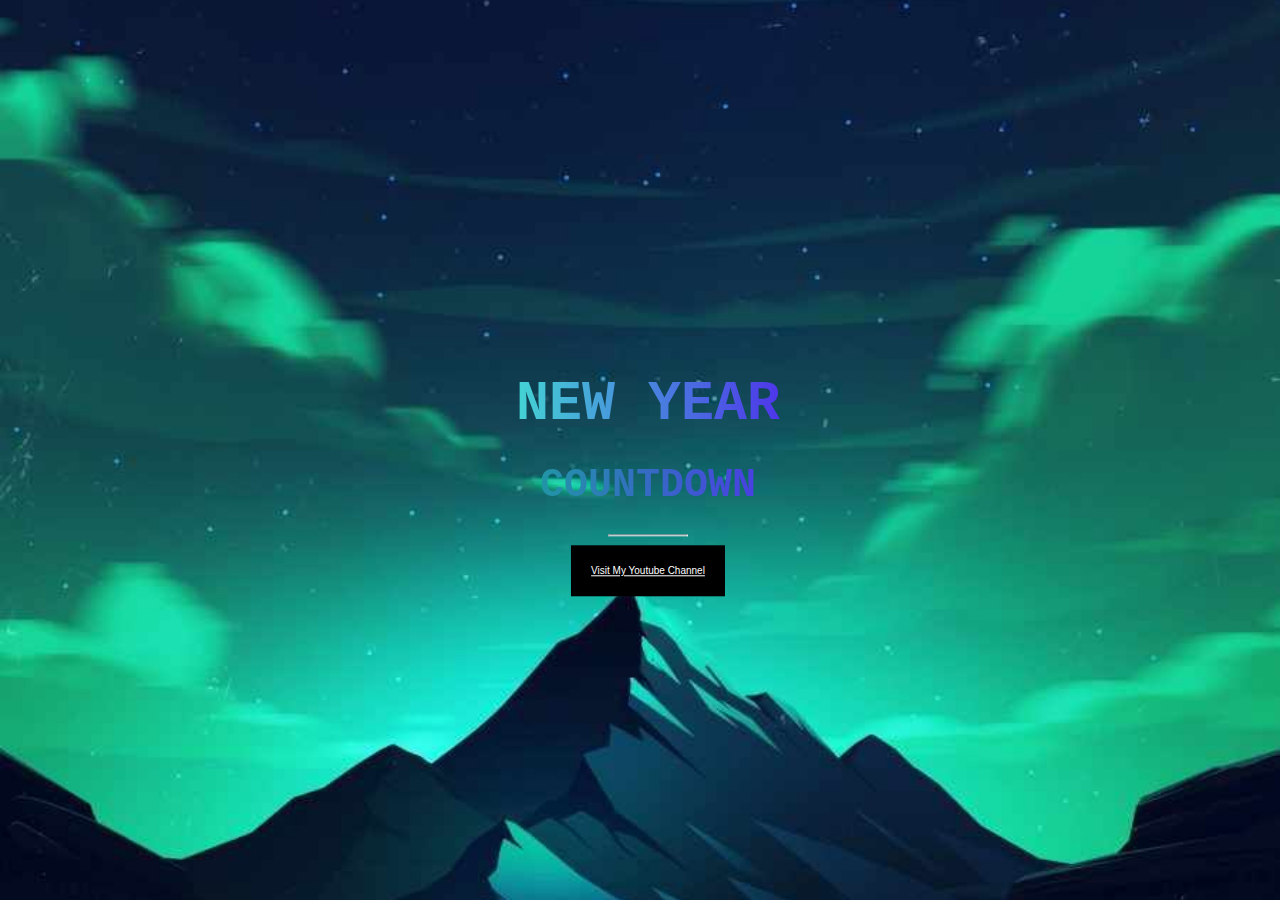
==== index.html @ 159eb4a0 "Update index.html" ====
<!DOCTYPE html>
<html lang="en">
<head>
    <meta charset="UTF-8">
    <meta http-equiv="X-UA-Compatible" content="IE=edge">
    <meta name="viewport" content="width=device-width, initial-scale=1.0">
    <title>NEW YEAR 2024</title>
</head>
    <style>
        html {
   background: url("Minimal Landscape Nature Mountain - IPhone Wallpapers.jfif") no-repeat center center fixed;
   -webkit-background-size:cover;
   -moz-background-size:cover ;
   background-size: cover;
}

body {
  font: top 50px;
  color: white;
  font-family: 'Courier New', Courier, mono
  space;
  text-align: center;
  position: absolute;
  top: 50%;
  left: 50%;
  transform: translate(-50%, -50%);
         

}

.new-year-title{
    font-size: 55px;
    font-weight: 700;
    text-align: center;
    margin-bottom: 20px;
    background: linear-gradient(to right,#44d4d4 0%,#4e36e9 100% );
    -webkit-background-clip: text;
         background0-clip: text ;
         -webkit-text-fill-color:transparent ; 
}

.countdown-title {
   font-size: 40px;
   background: linear-gradient(to right,#1d9f9f 0%,#4e36e9 100% );
    -webkit-background-clip: text;
         background0-clip: text ;
         -webkit-text-fill-color:transparent ;
}

.hr-tag {
  width: 30%;
}

p {
  font-size: 25px;
  background: linear-gradient(to right,#30CFD0 0%,#4e36e9 100% );
    -webkit-background-clip: text;
         background0-clip: text ;
         -webkit-text-fill-color:transparent ;

}
  .stop {
    font-size: 10px;
    font-family: 'Oswald', sans-serif;
    font-family: 'Poppins', sans-serif;
    color: white;
    background: black;
    width: 160px;
    padding:20px ;
 
  }
    </style>   
<body>
    <h1 class="new-year-title">NEW YEAR</h1>
    <h1 class="countdown-title">COUNTDOWN</h1>
    <center><h1 class="hr-tag"><hr></h1></center>

  <p id="demo"></p>

 
  <script>
  // Set the date we're counting down to
  var countDownDate = new Date("dec 31, 2023 23:59:59").getTime();
  
  // Update the count down every 1 second
  var x = setInterval(function() {
  
    // Get today's date and time
    var now = new Date().getTime();
  
    // Find the distance between now and the count down date
    var distance = countDownDate - now;
  
    // Time calculations for days, hours, minutes and seconds
    var days = Math.floor(distance / (1000 * 60 * 60 * 24));
    var hours = Math.floor((distance % (1000 * 60 * 60 * 24)) / (1000 * 60 * 60));
    var minutes = Math.floor((distance % (1000 * 60 * 60)) / (1000 * 60));
    var seconds = Math.floor((distance % (1000 * 60)) / 1000);
  
    // Display the result in the element with id="demo"
    document.getElementById("demo").innerHTML = days + "d " + hours + "h "
    + minutes + "m " + seconds + "s ";
  
    // If the count down is finished, write some text
    if (distance < 0) {
      clearInterval(x);
      document.getElementById("demo").innerHTML = "HAPPY NEW YEAR";
    }
  }, 1000);
  </script>
  <a href="https://www.youtube.com/channel/UCCPyfAURnGqs_6eIn8DpKZg" class="stop" target="_blank">Visit My Youtube Channel</a>
</body>
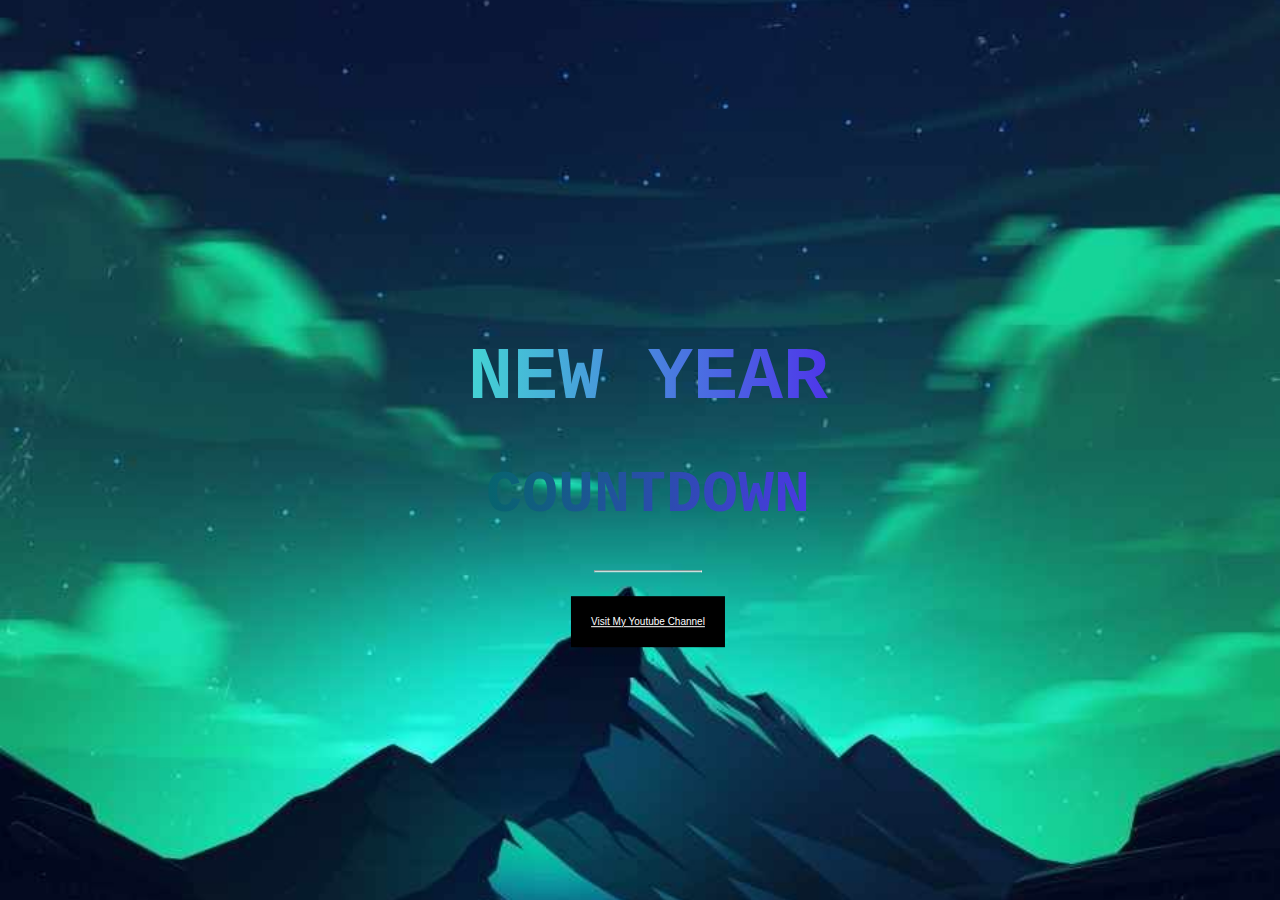
==== commit 1adf3c34: "Update index.html" ====
--- a/index.html
+++ b/index.html
@@ -29,7 +29,7 @@
 }
 
 .new-year-title{
-    font-size: 55px;
+    font-size: 75px;
     font-weight: 700;
     text-align: center;
     margin-bottom: 20px;
@@ -40,8 +40,8 @@
 }
 
 .countdown-title {
-   font-size: 40px;
-   background: linear-gradient(to right,#1d9f9f 0%,#4e36e9 100% );
+   font-size: 60px;
+   background: linear-gradient(to right,#026767 0%,#4e36e9 100% );
     -webkit-background-clip: text;
          background0-clip: text ;
          -webkit-text-fill-color:transparent ;
@@ -52,7 +52,7 @@
 }
 
 p {
-  font-size: 25px;
+  font-size: 40px;
   background: linear-gradient(to right,#30CFD0 0%,#4e36e9 100% );
     -webkit-background-clip: text;
          background0-clip: text ;
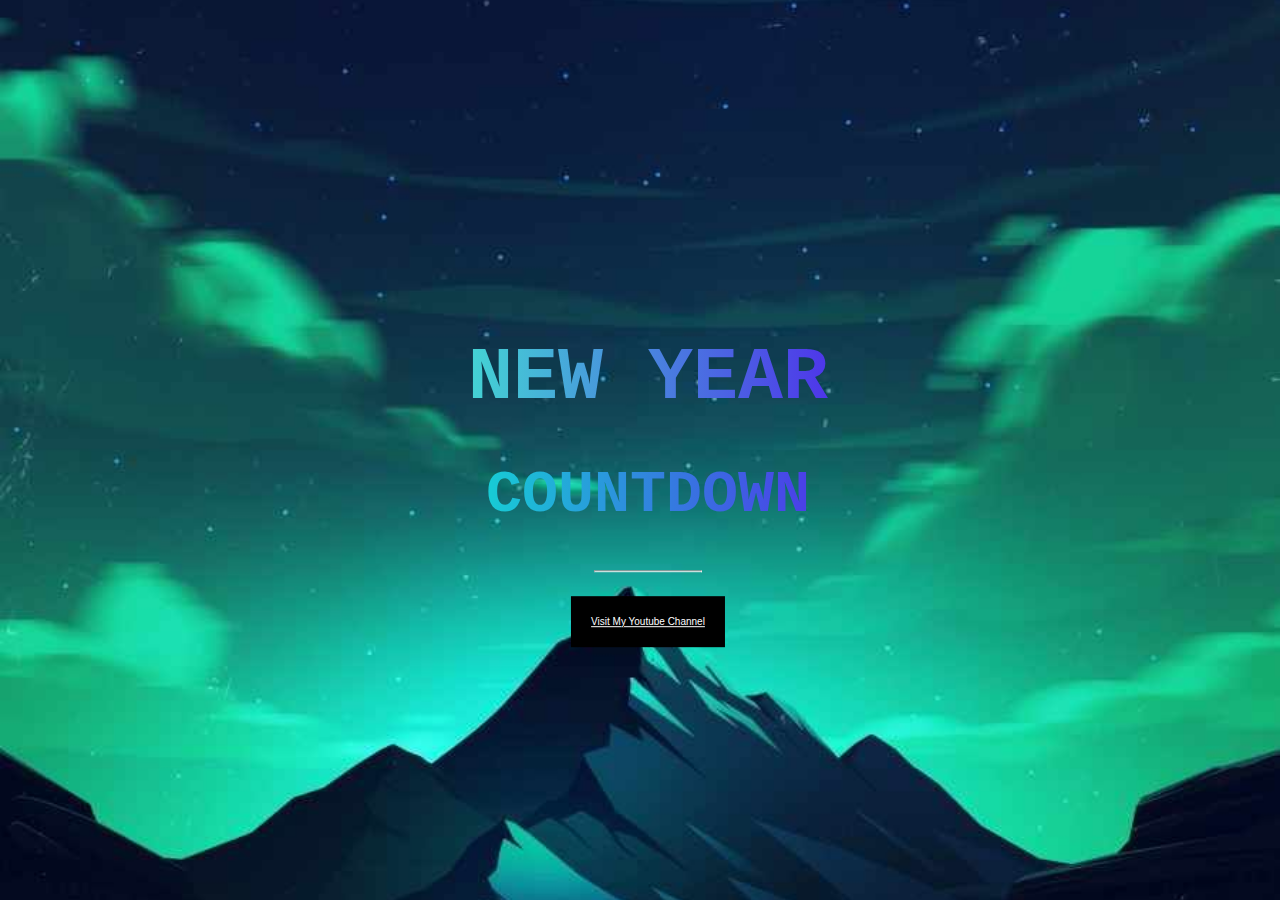
==== commit fa665c80: "Update index.html" ====
--- a/index.html
+++ b/index.html
@@ -41,7 +41,7 @@
 
 .countdown-title {
    font-size: 60px;
-   background: linear-gradient(to right,#026767 0%,#4e36e9 100% );
+   background: linear-gradient(to right,rgb(20, 212, 212) 0%,#4e36e9 100% );
     -webkit-background-clip: text;
          background0-clip: text ;
          -webkit-text-fill-color:transparent ;
@@ -53,7 +53,7 @@
 
 p {
   font-size: 40px;
-  background: linear-gradient(to right,#30CFD0 0%,#4e36e9 100% );
+  background: linear-gradient(to right,#194949 0%,#4e36e9 100% );
     -webkit-background-clip: text;
          background0-clip: text ;
          -webkit-text-fill-color:transparent ;
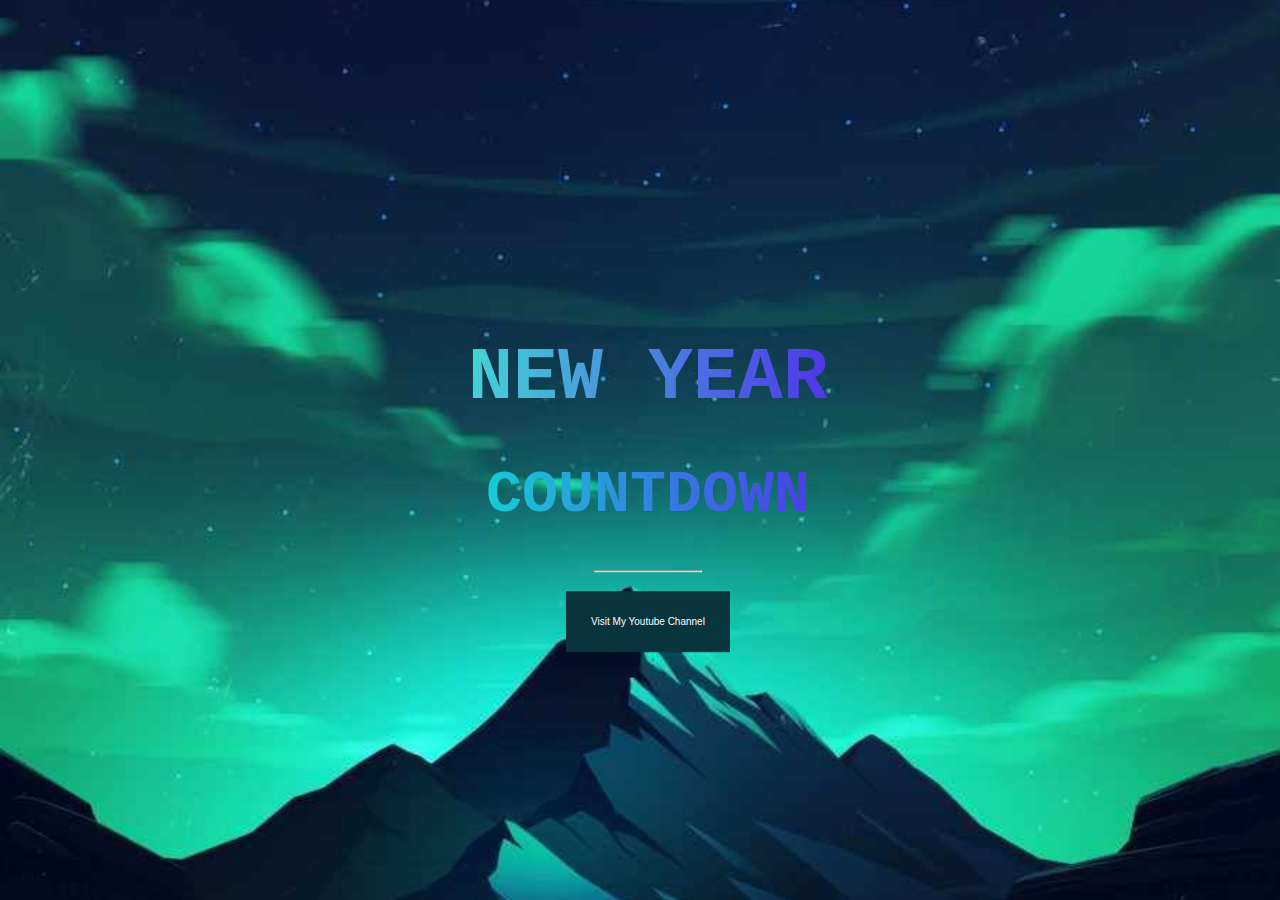
==== commit 3d66f01b: "Update index.html" ====
--- a/index.html
+++ b/index.html
@@ -64,10 +64,11 @@
     font-family: 'Oswald', sans-serif;
     font-family: 'Poppins', sans-serif;
     color: white;
-    background: black;
-    width: 160px;
-    padding:20px ;
- 
+    background: rgb(7, 52, 61);
+    width: 170px;
+    padding:25px ;
+    text-decoration: none;
+
   }
     </style>   
 <body>
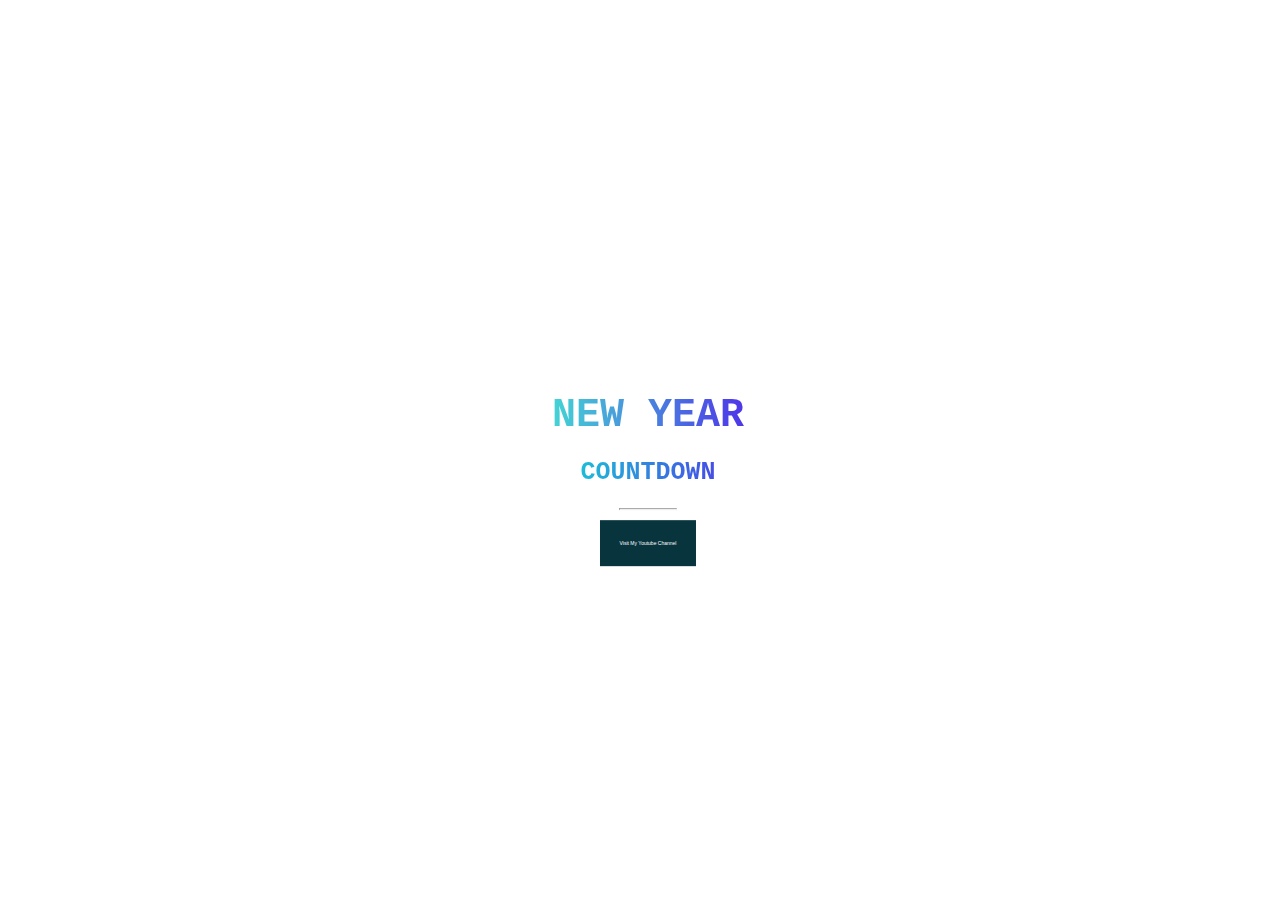
==== commit 154ac8b4: "Update index.html" ====
--- a/index.html
+++ b/index.html
@@ -8,7 +8,7 @@
 </head>
     <style>
         html {
-   background: url("Minimal Landscape Nature Mountain - IPhone Wallpapers.jfif") no-repeat center center fixed;
+   background: url("Minimal Landscape Nature Mountain - IPhone Wallpapers (2).jfif") no-repeat center center fixed;
    -webkit-background-size:cover;
    -moz-background-size:cover ;
    background-size: cover;
@@ -29,18 +29,18 @@
 }
 
 .new-year-title{
-    font-size: 75px;
+    font-size: 40px;
     font-weight: 700;
     text-align: center;
     margin-bottom: 20px;
     background: linear-gradient(to right,#44d4d4 0%,#4e36e9 100% );
     -webkit-background-clip: text;
-         background0-clip: text ;
-         -webkit-text-fill-color:transparent ; 
+    background0-clip: text ;
+    -webkit-text-fill-color:transparent ; 
 }
 
 .countdown-title {
-   font-size: 60px;
+   font-size: 25px;
    background: linear-gradient(to right,rgb(20, 212, 212) 0%,#4e36e9 100% );
     -webkit-background-clip: text;
          background0-clip: text ;
@@ -52,7 +52,7 @@
 }
 
 p {
-  font-size: 40px;
+  font-size: 20px;
   background: linear-gradient(to right,#194949 0%,#4e36e9 100% );
     -webkit-background-clip: text;
          background0-clip: text ;
@@ -60,13 +60,13 @@
 
 }
   .stop {
-    font-size: 10px;
+    font-size: 5px;
     font-family: 'Oswald', sans-serif;
     font-family: 'Poppins', sans-serif;
     color: white;
     background: rgb(7, 52, 61);
-    width: 170px;
-    padding:25px ;
+    width: 10px;
+    padding:20px ;
     text-decoration: none;
 
   }
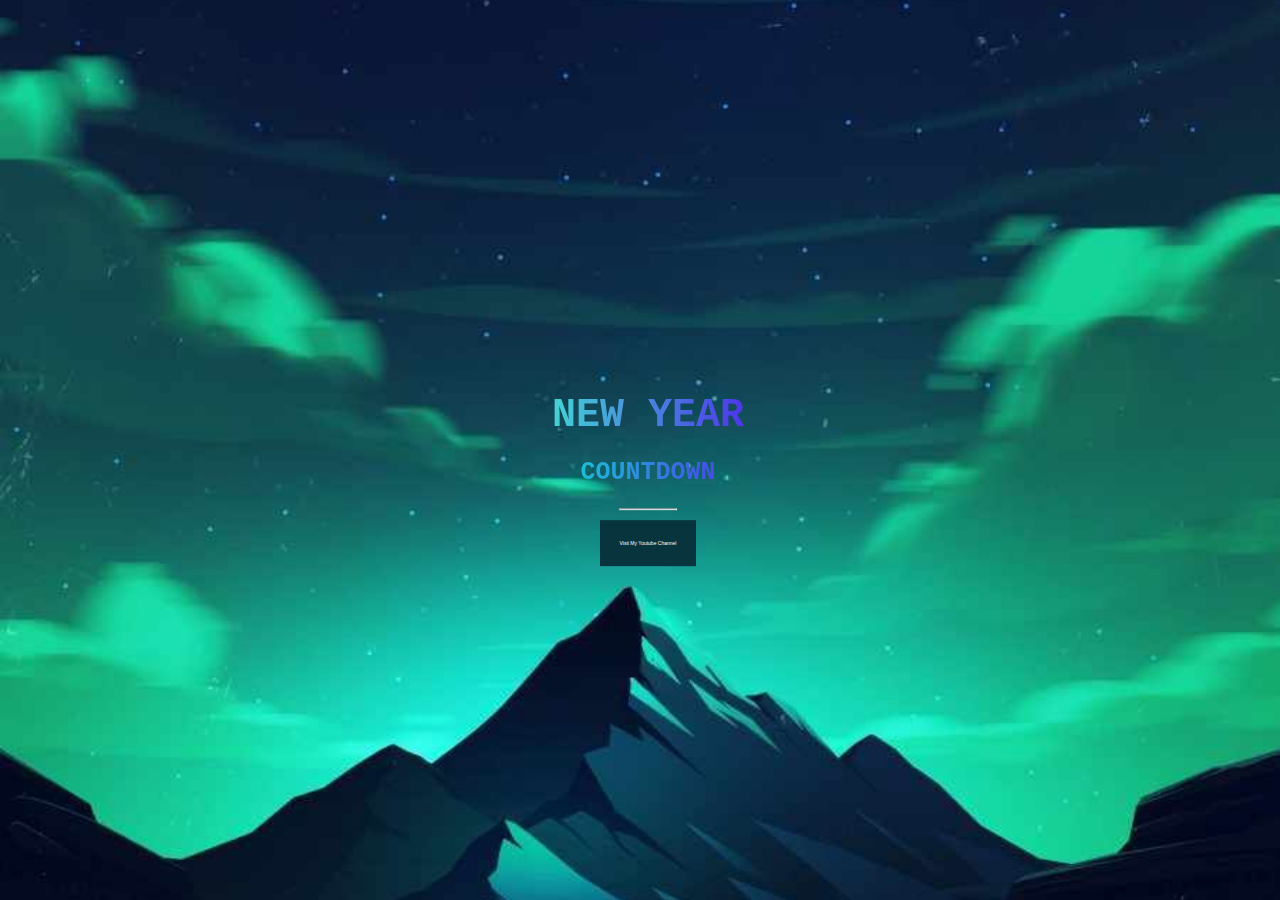
==== commit 8c136067: "Update index.html" ====
--- a/index.html
+++ b/index.html
@@ -8,7 +8,7 @@
 </head>
     <style>
         html {
-   background: url("Minimal Landscape Nature Mountain - IPhone Wallpapers (2).jfif") no-repeat center center fixed;
+   background: url("Minimal Landscape Nature Mountain - IPhone Wallpapers.jfif") no-repeat center center fixed;
    -webkit-background-size:cover;
    -moz-background-size:cover ;
    background-size: cover;
